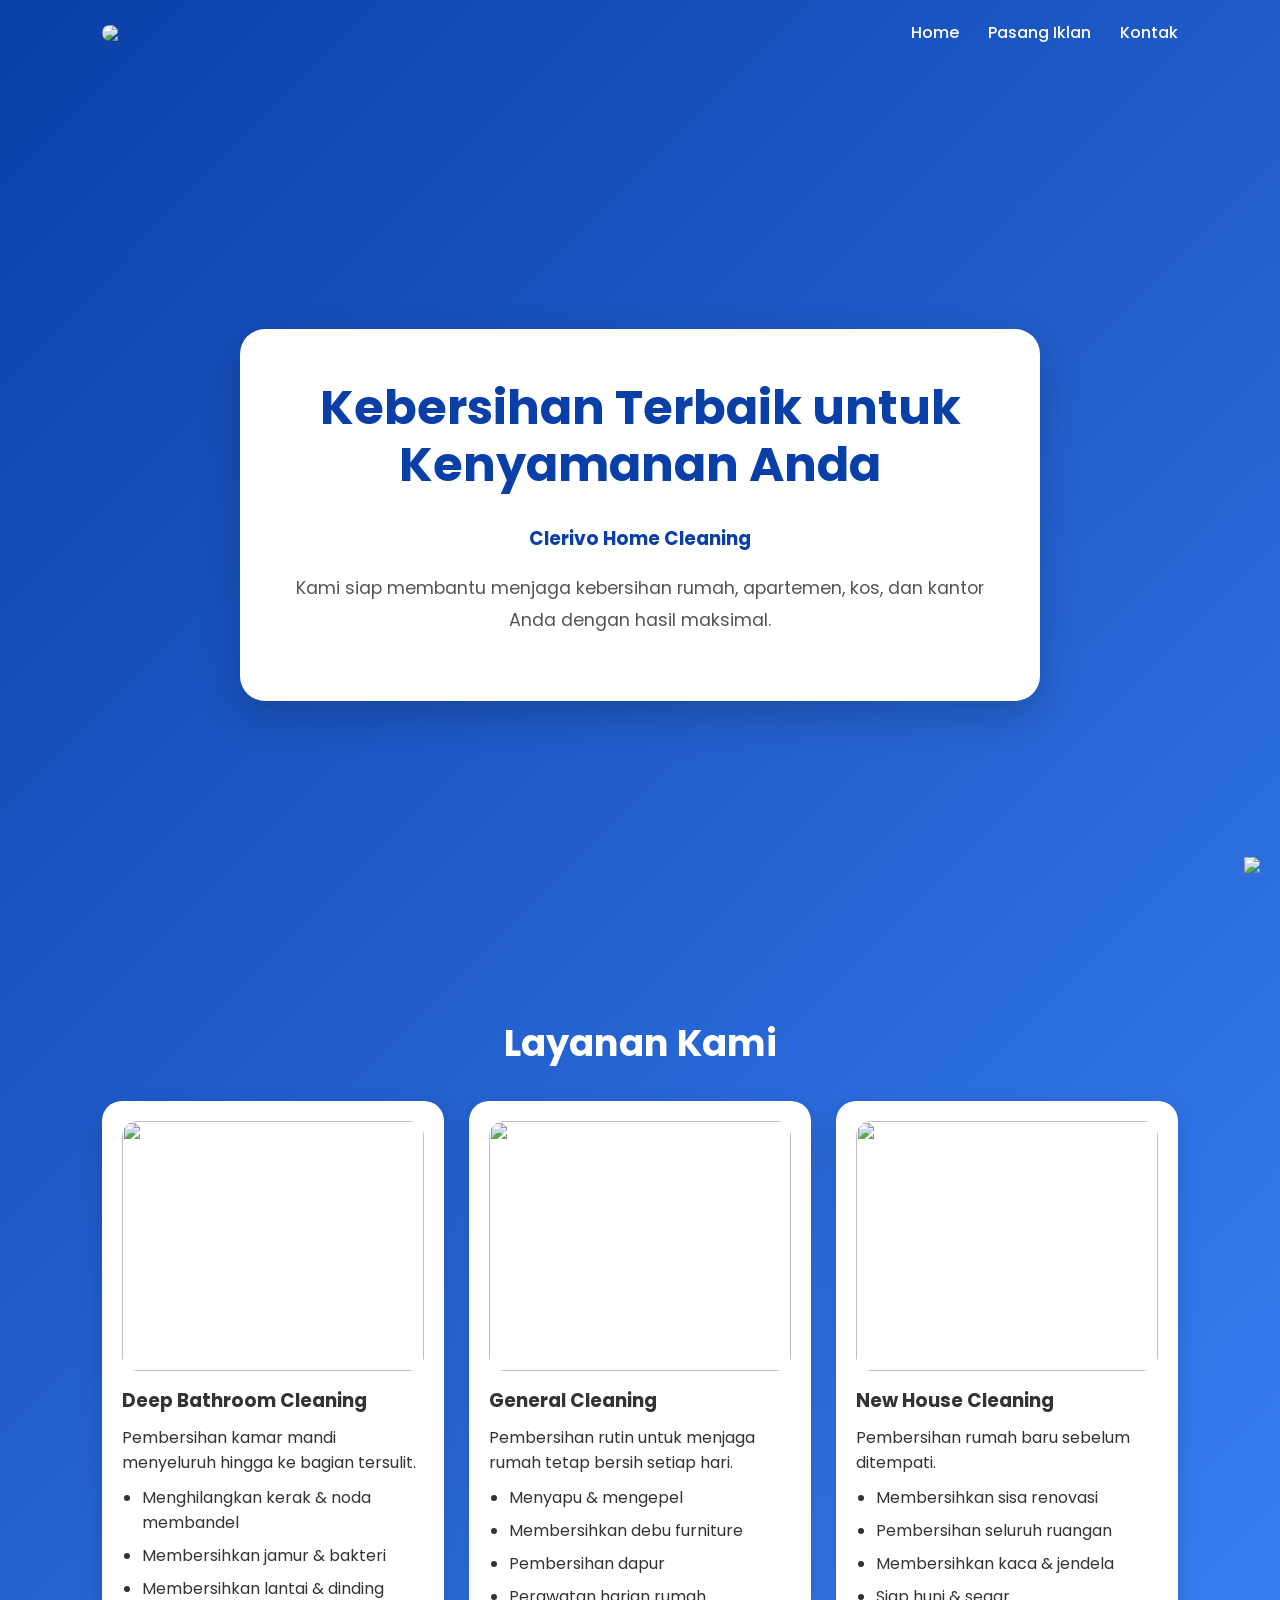
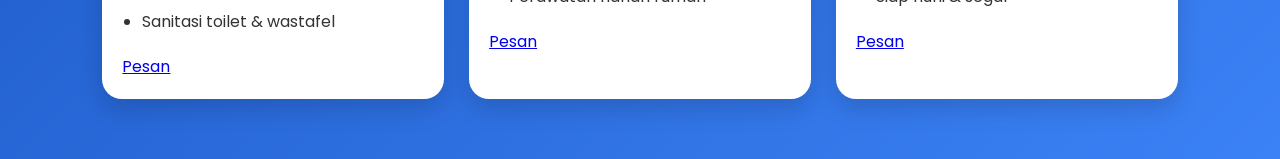
==== index.html @ 45377cae "Update index.html" ====
<!DOCTYPE html>
<html lang="id">
<head>
<meta charset="UTF-8">
<meta name="viewport" content="width=device-width, initial-scale=1.0">
<title>Clerivo Cleaning Service</title>

<link rel="stylesheet" href="style.css">
</head>

<body>

<header>
    <img src="https://raw.githubusercontent.com/clerivobersihtanpakompromi-source/logo/main/CLERIVO_page-0001.jpg" class="logo">

    <nav>
        <a href="#home">Home</a>
        <a href="pasang-iklan.html">Pasang Iklan</a>
        <a href="contact.html">Kontak</a>
    </nav>
</header>

<section id="home" class="hero">

    <div class="hero-text">
        <h1>Kebersihan Terbaik untuk Kenyamanan Anda</h1>

        <h3>Clerivo Home Cleaning</h3>
        <p>
            Kami siap membantu menjaga kebersihan rumah,
            apartemen, kos, dan kantor Anda dengan hasil maksimal.
        </p>



    

</section>

<section id="layanan">

<h2 class="section-title">Layanan Kami</h2>

<div class="services">

<div class="card">
<img src="https://raw.githubusercontent.com/clerivobersihtanpakompromi-source/logo/main/Bthroom%202.png">

<h3>Deep Bathroom Cleaning</h3>

<p>
Pembersihan kamar mandi menyeluruh hingga ke bagian tersulit.
</p>

<ul>
<li>Menghilangkan kerak & noda membandel</li>
<li>Membersihkan jamur & bakteri</li>
<li>Membersihkan lantai & dinding</li>
<li>Sanitasi toilet & wastafel</li>
</ul>

<a href="https://wa.me/6285213938404?text=Halo%20Bu/Pak,%20saya%20tertarik%20ingin%20memesan%20layanan%20Deep%20Bathroom%20Cleaning.%20Apakah%20masih%20tersedia?%20Mohon%20info%20lebih%20lanjut,%20terima%20kasih!">Pesan</a>
</div>

<div class="card">
<img src="https://raw.githubusercontent.com/clerivobersihtanpakompromi-source/logo/main/General%20Cleaning.png">

<h3>General Cleaning</h3>

<p>
Pembersihan rutin untuk menjaga rumah tetap bersih setiap hari.
</p>

<ul>
<li>Menyapu & mengepel</li>
<li>Membersihkan debu furniture</li>
<li>Pembersihan dapur</li>
<li>Perawatan harian rumah</li>
</ul>

<a href="https://wa.me/6285213938404?text=Halo%20Bu/Pak,%20saya%20tertarik%20ingin%20memesan%20layanan%20General%20Cleaning.%20Apakah%20masih%20tersedia?%20Mohon%20info%20lebih%20lanjut,%20terima%20kasih!">Pesan</a>
</div>

<div class="card">
<img src="https://raw.githubusercontent.com/clerivobersihtanpakompromi-source/logo/main/New%20House%20Cleaning.png">

<h3>New House Cleaning</h3>

<p>
Pembersihan rumah baru sebelum ditempati.
</p>

<ul>
<li>Membersihkan sisa renovasi</li>
<li>Pembersihan seluruh ruangan</li>
<li>Membersihkan kaca & jendela</li>
<li>Siap huni & segar</li>
</ul>

<a href="https://wa.me/6285213938404?text=Halo%20Bu/Pak,%20saya%20tertarik%20ingin%20memesan%20layanan%20New%20House%20Cleaning.%20Apakah%20masih%20tersedia?%20Mohon%20info%20lebih%20lanjut,%20terima%20kasih!">Pesan</a>
</div>

</div>

</section>

<a href="https://wa.me/6285213938404" class="wa" target="_blank">
<img src="https://cdn-icons-png.flaticon.com/512/733/733585.png">
</a>

</body>
</html>
---- style.css ----
@import url('https://fonts.googleapis.com/css2?family=Poppins:wght@300;400;500;600;700&display=swap');

*{
margin:0;
padding:0;
box-sizing:border-box;
}

body{
font-family:'Poppins',sans-serif;
background:linear-gradient(135deg,#0b3fa8,#3b82f6);
color:white;
}

/* Header */

header{
display:flex;
justify-content:space-between;
align-items:center;
padding:20px 8%;
}

.logo{
width:180px;
border-radius:15px;
}

nav a{
color:white;
text-decoration:none;
margin-left:25px;
font-weight:500;
}

nav a:hover{
color:#dbeafe;
}

/* Hero */

.hero{
display:flex;
align-items:center;
justify-content:space-between;
padding:70px 8%;
gap:50px;
}

.hero-text{
flex:1;
}

.hero-text h1{
font-size:1.875rem;
margin-bottom:20px;
}

.hero-text p{
font-size:1.1rem;
line-height:1.8;
margin-bottom:25px;
}

.hero-image{
flex:1;
text-align:center;
}

.hero-image img{
width:100%;
max-width:500px;
border-radius:25px;
box-shadow:0 10px 30px rgba(0,0,0,.3);
}

.whatsapp-btn{
background:white;
color:#0b3fa8;
padding:15px 30px;
border-radius:50px;
text-decoration:none;
font-weight:600;
}

/* Judul */

.section-title{
text-align:center;
font-size:2.3rem;
margin:50px 0 30px;
}

/* Cards */

.services{
display:grid;
grid-template-columns:repeat(auto-fit,minmax(300px,1fr));
gap:25px;
padding:0 8% 60px;
}

.card{
background:white;
color:#333;
padding:20px;
border-radius:20px;
box-shadow:0 10px 25px rgba(0,0,0,.15);
transition:.3s;
}

.card:hover{
transform:translateY(-8px);
}

.card img{
width:100%;
height:250px;
object-fit:cover;
border-radius:15px;
margin-bottom:15px;
}

.card h3{
margin-bottom:10px;
}

.card p{
margin-bottom:10px;
}

.card ul{
padding-left:20px;
margin-bottom:20px;
}

.card li{
margin-bottom:8px;
}

.btn{
display:inline-block;
background:#2563eb;
color:white;
padding:12px 20px;
border-radius:10px;
text-decoration:none;
}

/* WhatsApp Floating */

.wa{
position:fixed;
right:20px;
bottom:20px;
}

.wa img{
width:65px;
}


/* CONTACT PAGE */
.contact-page{
    min-height:100vh;
    display:flex;
    justify-content:center;
    align-items:center;
    padding:50px 20px;
    background:linear-gradient(
      135deg,
      #0b3fa8,
      #2563eb,
      #3b82f6
    );
}

.contact-box{
    width:100%;
    max-width:850px;
    background:#fff;
    color:#333;
    padding:50px;
    border-radius:30px;
    box-shadow:0 20px 40px rgba(0,0,0,.25);
}

/* FORM */
.contact-form form{
    display:flex;
    flex-direction:column;
    gap:15px;
}

.contact-form input,
.contact-form textarea{
    width:100%;
    padding:15px;
    border:1px solid #dbeafe;
    border-radius:10px;
    font-size:15px;
    box-sizing:border-box;
}

.contact-form button{
    background:#2563eb;
    color:#fff;
    border:none;
    padding:15px;
    border-radius:10px;
    cursor:pointer;
}

.contact-form button:hover{ transform:translateY(-3px); box-shadow:0 10px 20px rgba(37,211,102,.4); }


@import url('https://fonts.googleapis.com/css2?family=Poppins:wght@300;400;500;600;700&display=swap');

*{
margin:0;
padding:0;
box-sizing:border-box;
}

body{
font-family:'Poppins',sans-serif;
}

.hero{
min-height:100vh;
display:flex;
justify-content:center;
align-items:center;
padding:40px 20px;

```
background:linear-gradient(
    135deg,
    #0b3fa8,
    #2563eb,
    #3b82f6
);
```

}

.hero-text{
max-width:800px;
background:#FFFFFF;
padding:50px;
border-radius:25px;
text-align:center;
box-shadow:0 15px 40px rgba(0,0,0,.2);
}

.hero-text h1{
color:#0b3fa8;
font-size:3rem;
margin-bottom:20px;
line-height:1.2;
}

.hero-text p{
color:#555;
line-height:1.8;
margin-bottom:15px;
}

.hero-text h3{
margin-top:30px;
margin-bottom:20px;
color:#0b3fa8;
}


.benefit-list li{
    padding:10px 0;
    font-size:16px;
    color:#555;
    text-align:center;
}

.btn{
display:inline-block;
background:#25D366;
color:#0b3fa8;
text-decoration:none;
padding:15px 30px;
border-radius:50px;
font-weight:600;
transition:.3s;
}

.btn:hover{
transform:translateY(-3px);
box-shadow:0 10px 20px rgba(37,211,102,.4);
}

@media(max-width:768px){

```
.hero-text{
    padding:30px;
}

.hero-text h1{
    font-size:2rem;
}
```

}
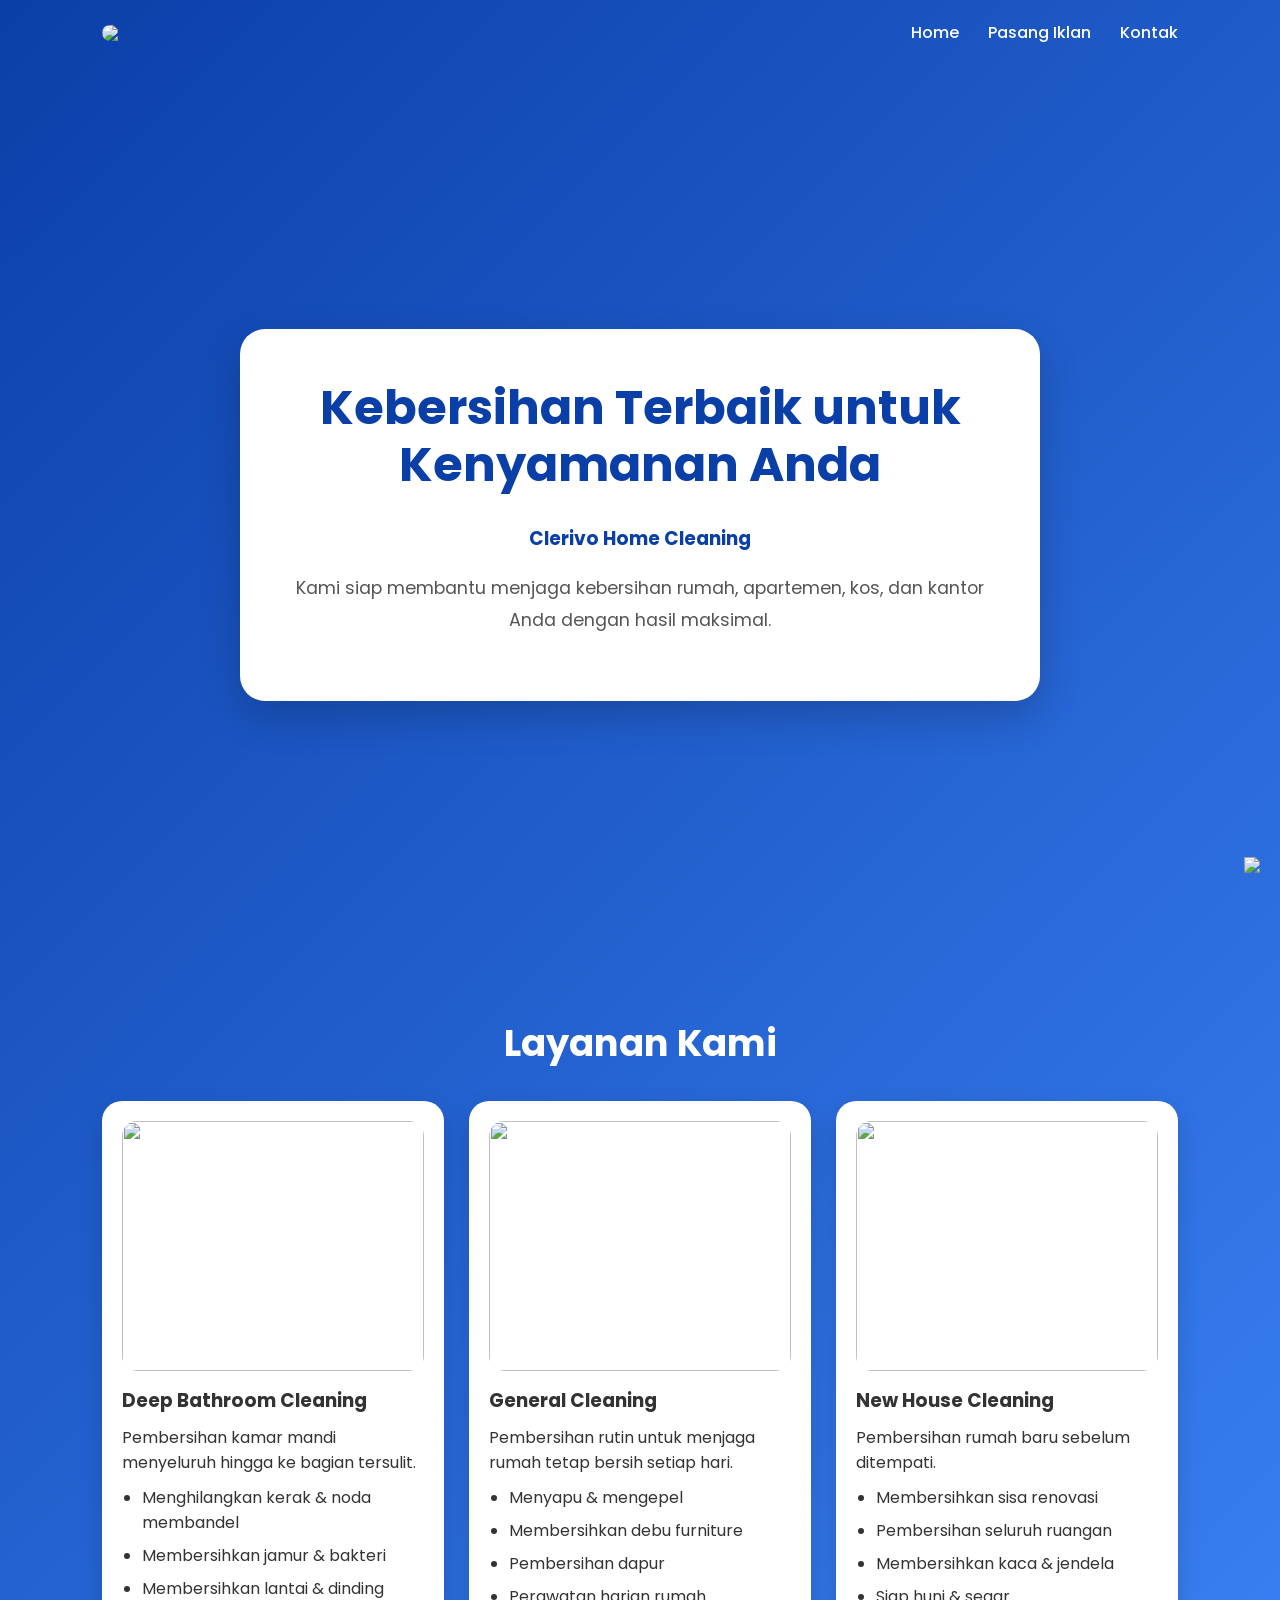
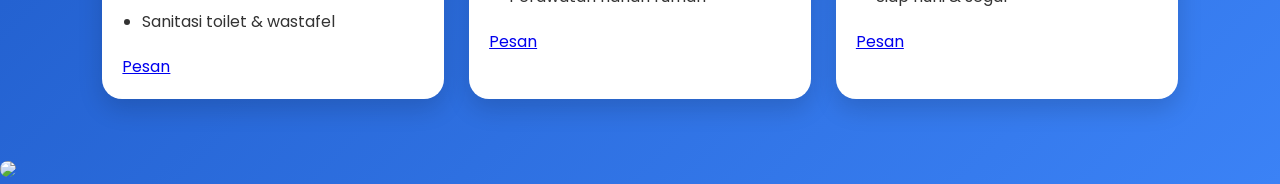
==== commit 4f29d8fc: "Update index.html" ====
--- a/index.html
+++ b/index.html
@@ -110,3 +110,6 @@
 
 </body>
 </html>
+
+
+ <img src="https://raw.githubusercontent.com/clerivobersihtanpakompromi-source/logo/main/jasa titip.png" class="logo">
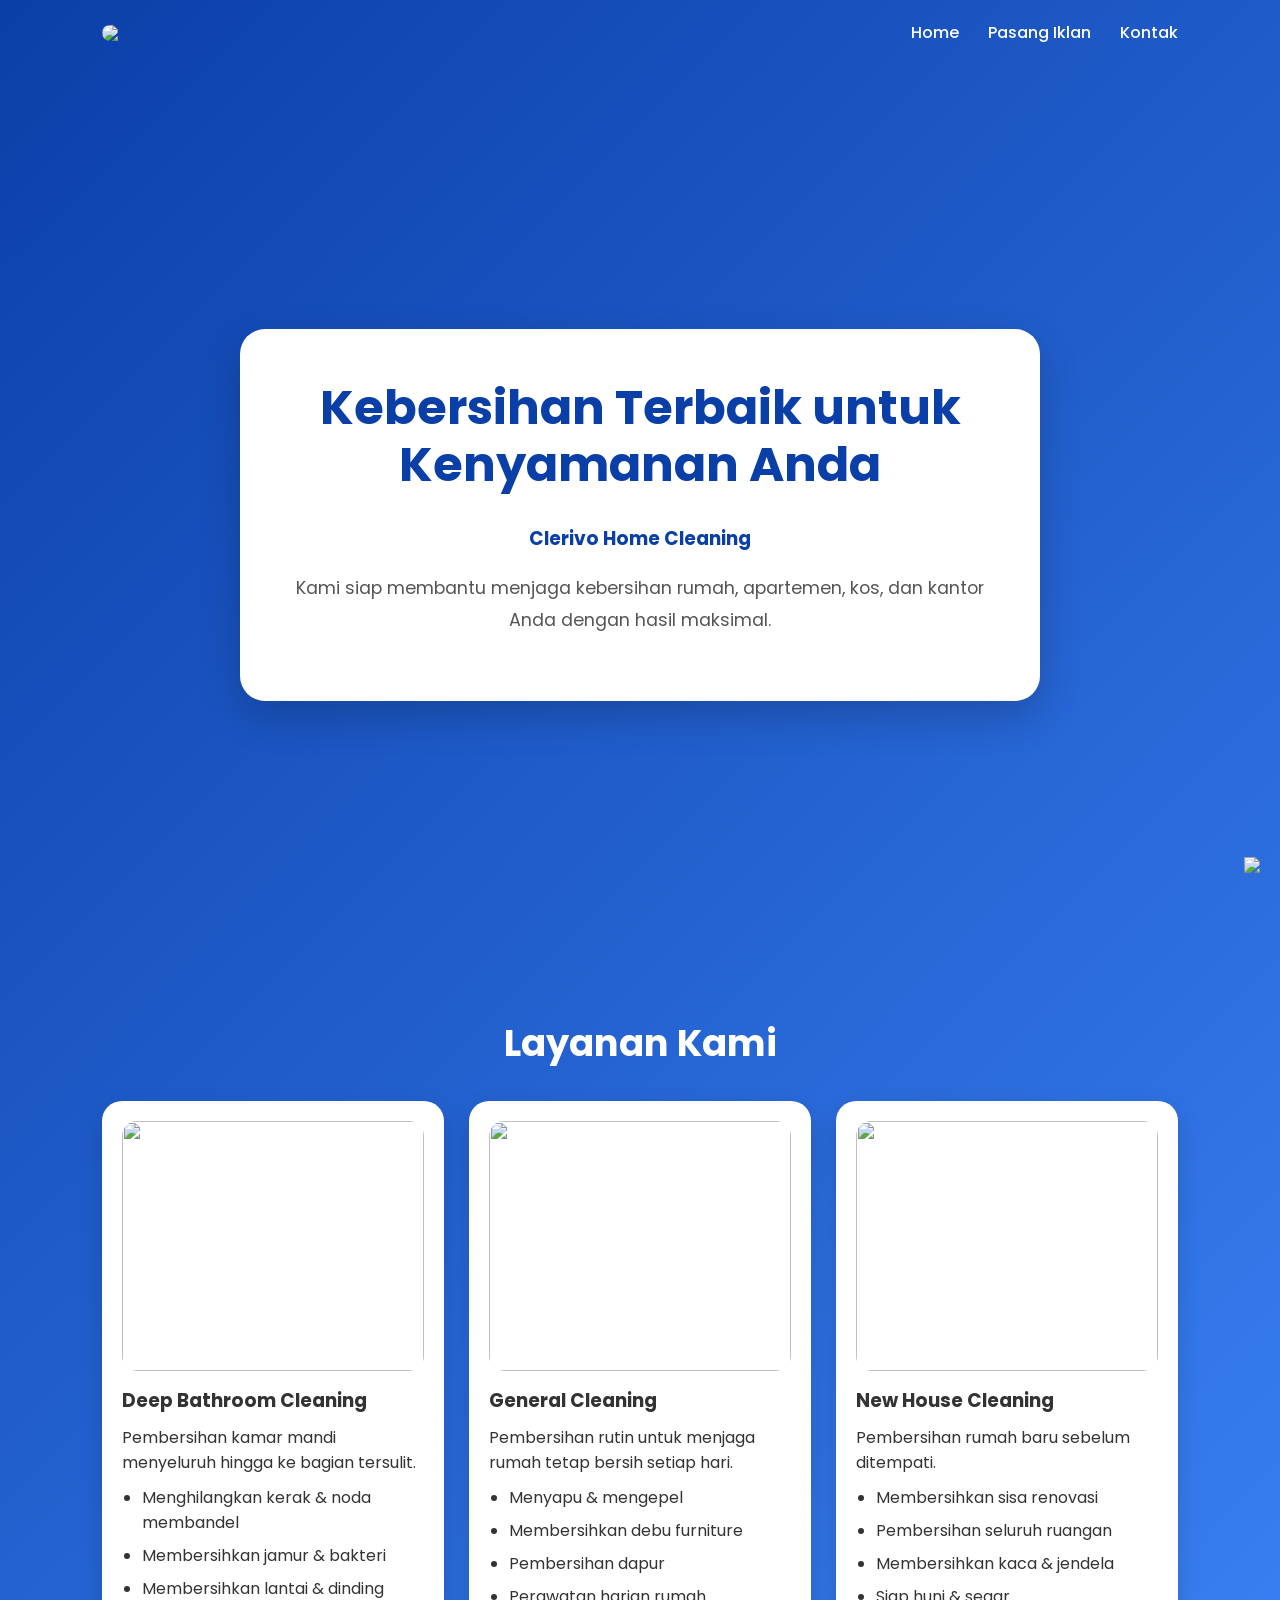
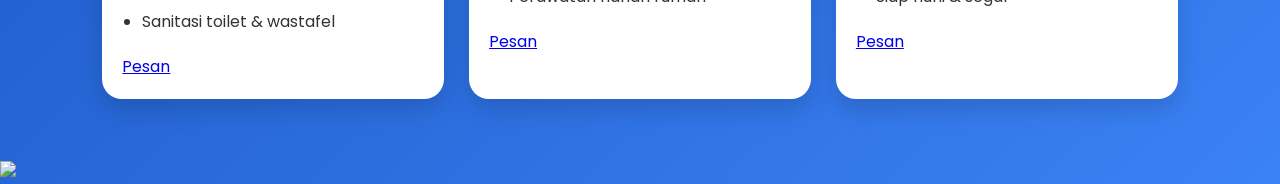
==== commit 5eacb3e9: "Update index.html" ====
--- a/index.html
+++ b/index.html
@@ -112,4 +112,4 @@
 </html>
 
 
- <img src="https://raw.githubusercontent.com/clerivobersihtanpakompromi-source/logo/main/jasa titip.png" class="logo">
+ <img src="https://raw.githubusercontent.com/clerivobersihtanpakompromi-source/logo/main/jasa titip.png">
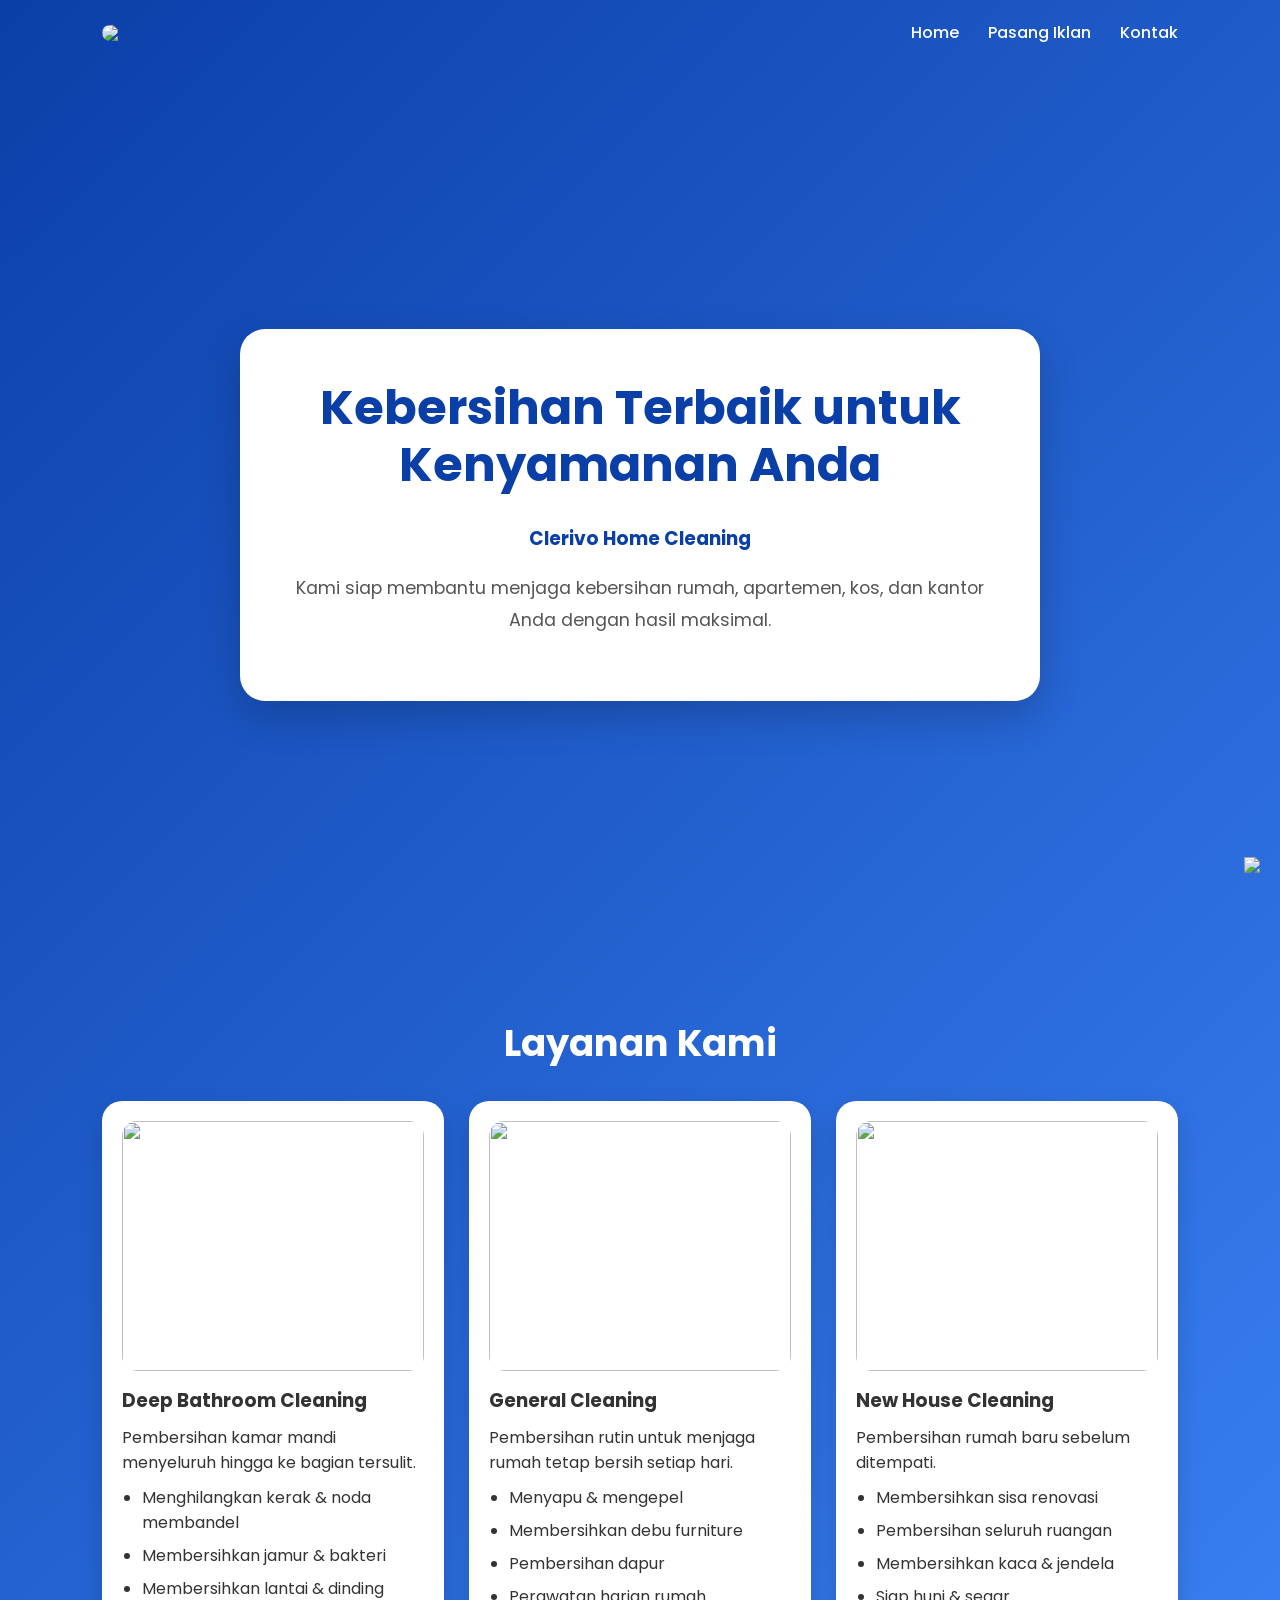
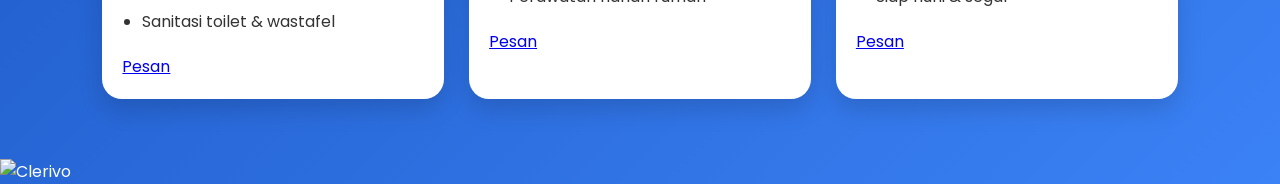
==== commit a85569fc: "Update index.html" ====
--- a/index.html
+++ b/index.html
@@ -112,4 +112,4 @@
 </html>
 
 
- <img src="https://raw.githubusercontent.com/clerivobersihtanpakompromi-source/logo/main/jasa titip.png">
+<img src="https://raw.githubusercontent.com/clerivobersihtanpakompromi-source/images/main/jasa%20titip.png" alt="Clerivo">
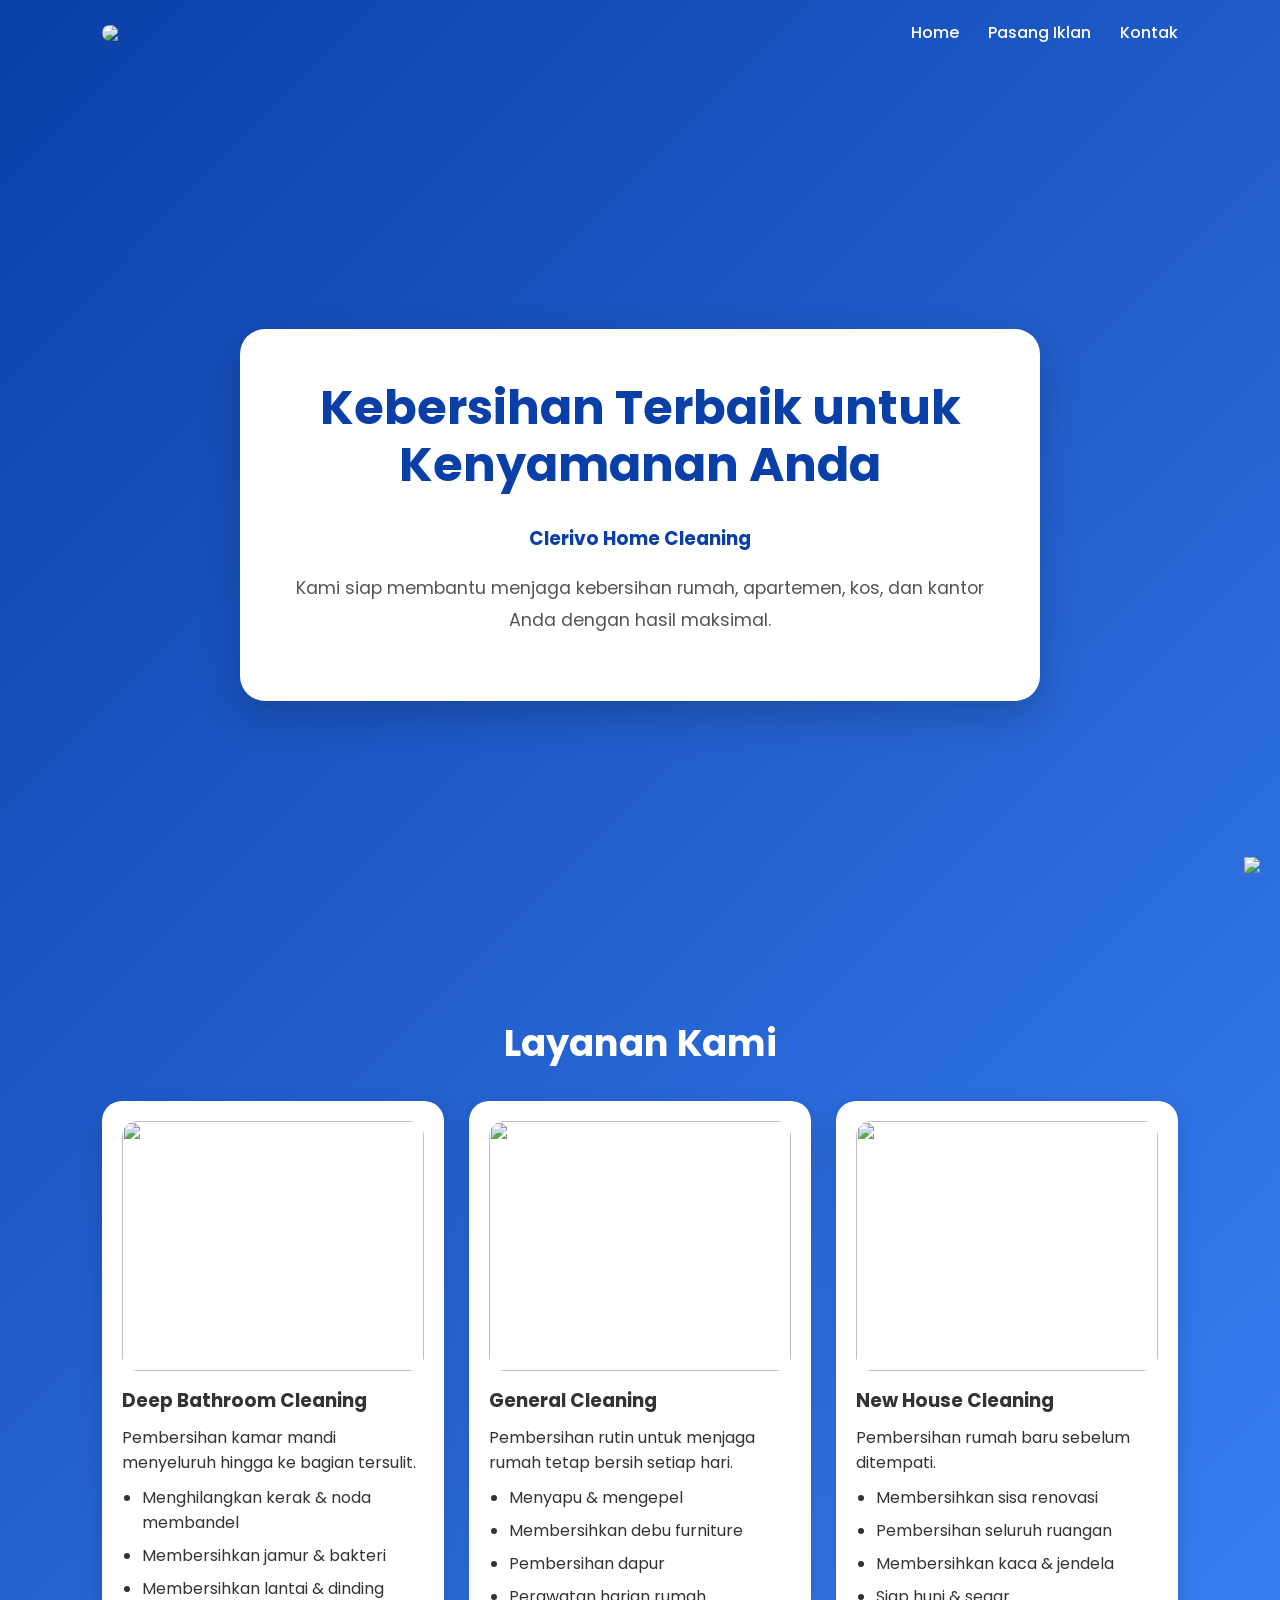
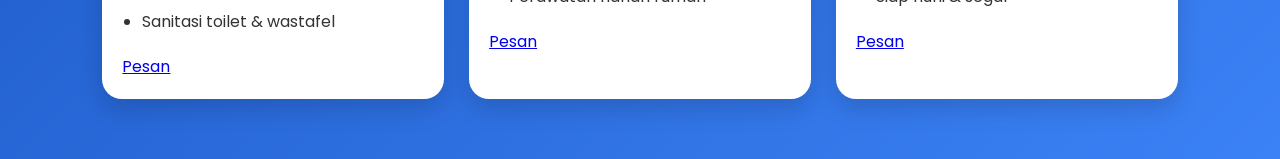
==== commit 5958e481: "Update index.html" ====
--- a/index.html
+++ b/index.html
@@ -112,4 +112,3 @@
 </html>
 
 
-<img src="https://raw.githubusercontent.com/clerivobersihtanpakompromi-source/images/main/jasa%20titip.png" alt="Clerivo">
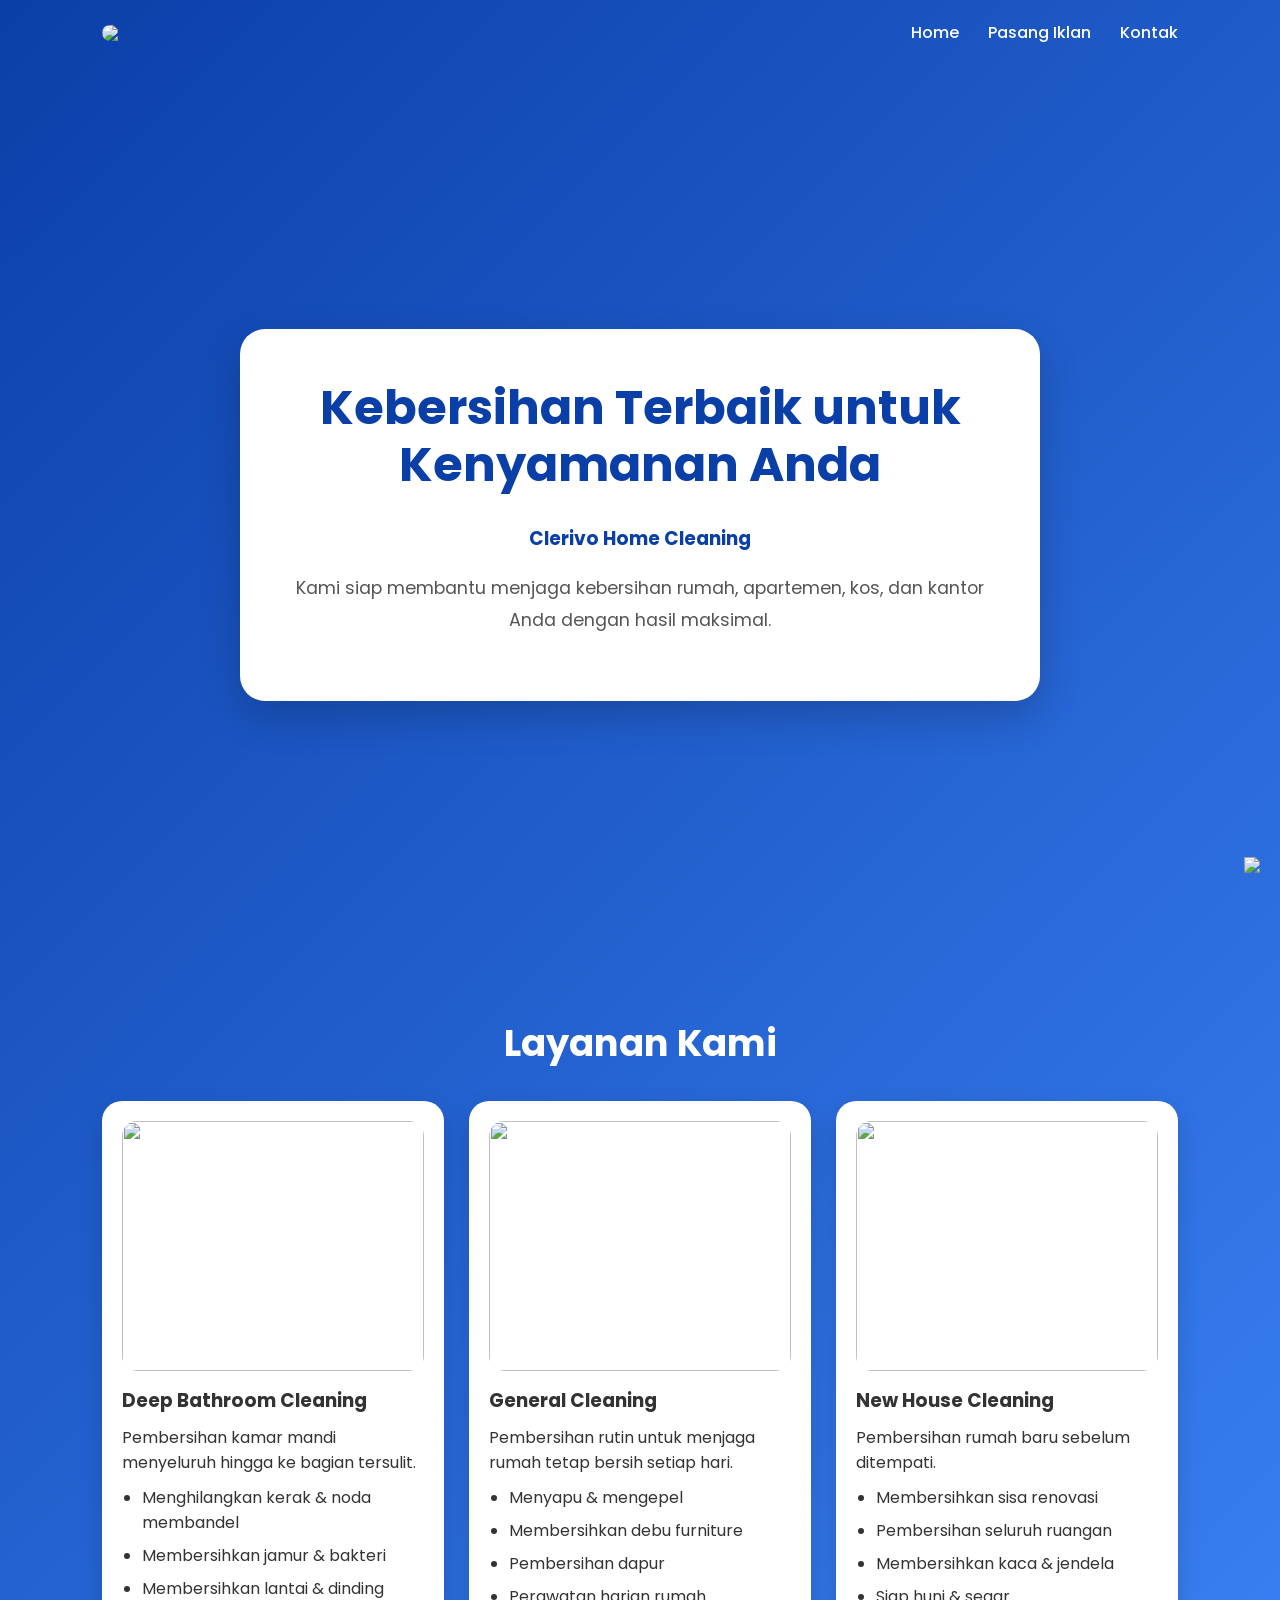
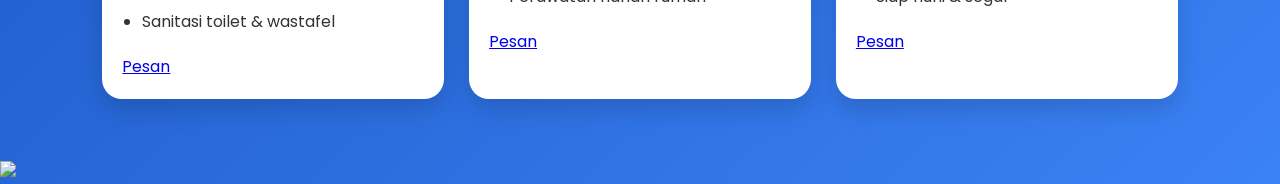
==== commit a8ba923a: "Update index.html" ====
--- a/index.html
+++ b/index.html
@@ -112,3 +112,4 @@
 </html>
 
 
+    <img src="https://raw.githubusercontent.com/clerivobersihtanpakompromi-source/logo/main/jasa titip.png">
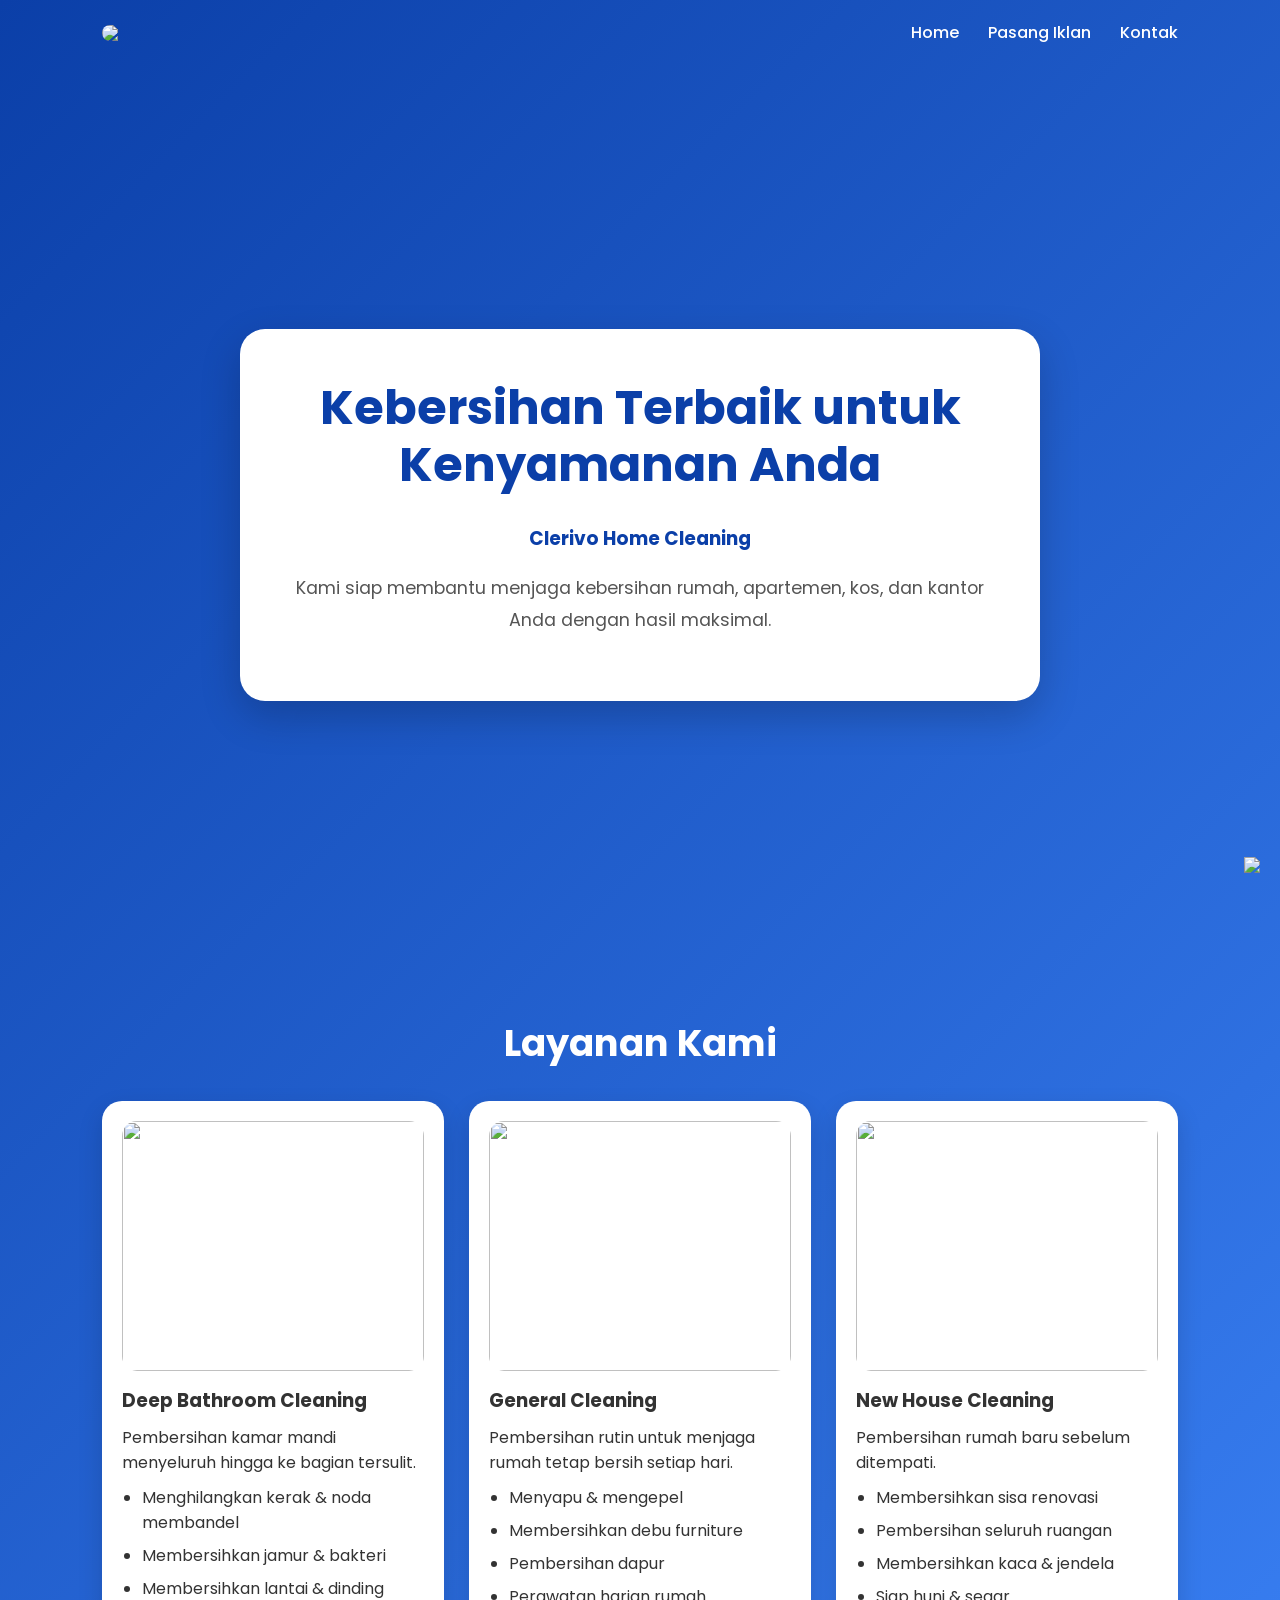
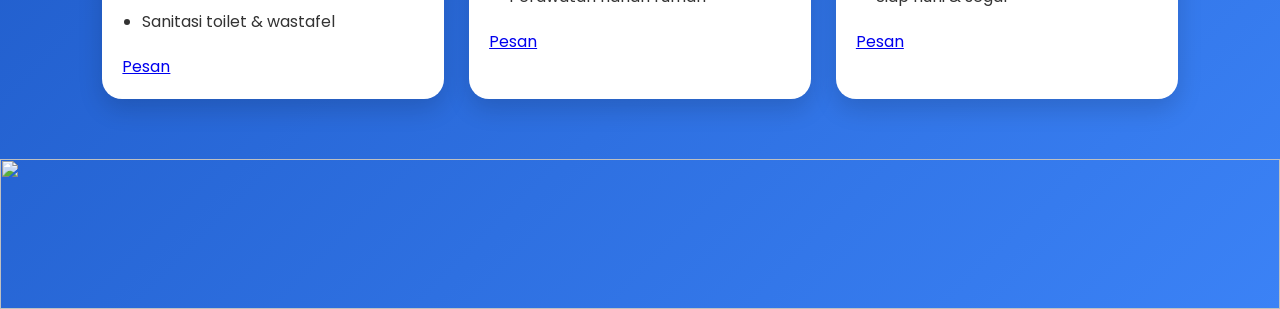
==== commit d74d1d65: "Update index.html" ====
--- a/index.html
+++ b/index.html
@@ -59,7 +59,7 @@
 <li>Sanitasi toilet & wastafel</li>
 </ul>
 
-<a href="https://wa.me/6285213938404?text=Halo%20Bu/Pak,%20saya%20tertarik%20ingin%20memesan%20layanan%20Deep%20Bathroom%20Cleaning.%20Apakah%20masih%20tersedia?%20Mohon%20info%20lebih%20lanjut,%20terima%20kasih!">Pesan</a>
+<a href="https://wa.me/62852?text=Halo%20Bu/Pak,%20saya%20tertarik%20ingin%20memesan%20layanan%20Deep%20Bathroom%20Cleaning.%20Apakah%20masih%20tersedia?%20Mohon%20info%20lebih%20lanjut,%20terima%20kasih!">Pesan</a>
 </div>
 
 <div class="card">
@@ -78,7 +78,7 @@
 <li>Perawatan harian rumah</li>
 </ul>
 
-<a href="https://wa.me/6285213938404?text=Halo%20Bu/Pak,%20saya%20tertarik%20ingin%20memesan%20layanan%20General%20Cleaning.%20Apakah%20masih%20tersedia?%20Mohon%20info%20lebih%20lanjut,%20terima%20kasih!">Pesan</a>
+<a href="https://wa.me/62852?text=Halo%20Bu/Pak,%20saya%20tertarik%20ingin%20memesan%20layanan%20General%20Cleaning.%20Apakah%20masih%20tersedia?%20Mohon%20info%20lebih%20lanjut,%20terima%20kasih!">Pesan</a>
 </div>
 
 <div class="card">
@@ -97,14 +97,14 @@
 <li>Siap huni & segar</li>
 </ul>
 
-<a href="https://wa.me/6285213938404?text=Halo%20Bu/Pak,%20saya%20tertarik%20ingin%20memesan%20layanan%20New%20House%20Cleaning.%20Apakah%20masih%20tersedia?%20Mohon%20info%20lebih%20lanjut,%20terima%20kasih!">Pesan</a>
+<a href="https://wa.me/62852?text=Halo%20Bu/Pak,%20saya%20tertarik%20ingin%20memesan%20layanan%20New%20House%20Cleaning.%20Apakah%20masih%20tersedia?%20Mohon%20info%20lebih%20lanjut,%20terima%20kasih!">Pesan</a>
 </div>
 
 </div>
 
 </section>
 
-<a href="https://wa.me/6285213938404" class="wa" target="_blank">
+<a href="https://wa.me/62852" class="wa" target="_blank">
 <img src="https://cdn-icons-png.flaticon.com/512/733/733585.png">
 </a>
 
@@ -112,4 +112,4 @@
 </html>
 
 
-    <img src="https://raw.githubusercontent.com/clerivobersihtanpakompromi-source/logo/main/jasa titip.png">
+<img class="banner" src="https://raw.githubusercontent.com/clerivobersihtanpakompromi-source/logo/main/jasa%20titip.png">
--- a/style.css
+++ b/style.css
@@ -310,3 +310,17 @@
 
 }
 
+body {
+  margin: 0;
+}
+
+body {
+  margin: 0;
+}
+
+.banner {
+  width: 100%;
+  height: 150px;      /* ini yang bikin bentuk landscape */
+  object-fit: cover;  /* biar tetap rapi, tidak gepeng */
+  display: block;
+}
